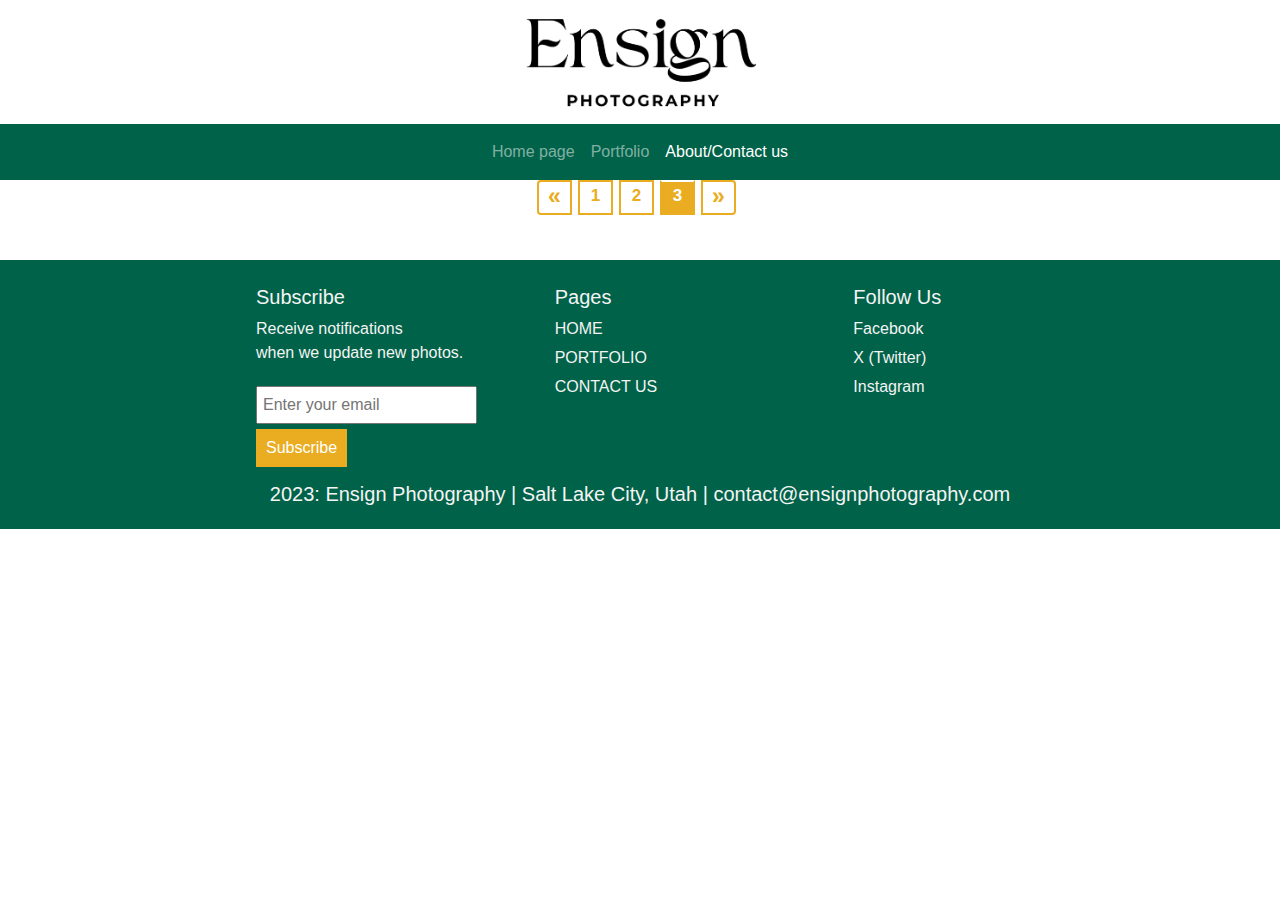
==== contactus.html @ 0a6d5928 "home page finished" ====
<!DOCTYPE html>
<html lang="en">
    <head>
         <!--mobile ready-->
         <meta charset="utf-8">
         <meta name="viewport" content="width=device-width, initial-scale=1">
         <!--bootstrap-->
         <script src="
         https://cdn.jsdelivr.net/npm/bootstrap@5.3.2/dist/js/bootstrap.min.js
         "></script>
         <link href="
         https://cdn.jsdelivr.net/npm/bootstrap@5.3.2/dist/css/bootstrap.min.css
         " rel="stylesheet">
         <!--for pagination-->
        <link rel="stylesheet" href="https://cdn.jsdelivr.net/npm/bootstrap@4.6.2/dist/css/bootstrap.min.css">
         <!--link to CSS style-->
         <link rel="stylesheet" href="style.css">
         
    </head>

    <body>     
        <!--Logo-->
        <img src="images/Ensign.png" class="mx-auto d-block img-fluid" 
        style="width: 20vw;" alt="Logo Ensign Photography">

        <!--Navbar with links by Sofia-->
        <nav class="navbar navbar-expand-sm navbar-dark">
            <div class="container-fluid justify-content-center">
              <ul class="navbar-nav">
                <li class="nav-item">
                  <a class="nav-link" href="index.html">Home page</a>
                </li>
               <li class="nav-item">
                  <a class="nav-link" href="portfolio.html">Portfolio</a>
                </li>
                <li class="nav-item">
                  <a class="nav-link active" href="contactus.html">About/Contact us</a>
                </li>
              </ul>
            </div>
          </nav>

        <!--Pagination and Pager by Rie-->
                <div class="pagination-outer" aria-label="Page navigation">
                    <ul class="pagination justify-content-center">
                        <li class="page-item">
                            <a href="index.html" class="page-link" aria-label="Previous">
                                <span aria-hidden="true">«</span>
                            </a>
                        </li>
                        <li class="page-item"><a class="page-link" href="index.html">1</a></li>
                        <li class="page-item"><a class="page-link" href="portfolio.html">2</a></li>
                        <li class="page-item active"><a class="page-link" href="contactus.html">3</a></li>
                        <li class="page-item">
                            <a href="contactus.html" class="page-link" aria-label="Next">
                                <span aria-hidden="true">»</span>
                            </a>
                        </li>
                    </ul>
                </div>
    </body>
      
        <!--copyright by Rie-->
        <footer>
            <div class="footer-container">
                <div class="column">
                    <h3>Subscribe</h3>
                    <p>Receive notifications</br>when we update new photos.</p>
                    <input type="email" placeholder="Enter your email">
                    <button>Subscribe</button>
                </div>
                <div class="column">
                    <h3>Pages</h3>
                    <ul>
                        <li><a href="index.html">HOME</a></li>
                        <li><a href="portfolio.html">PORTFOLIO</a></li>
                        <li><a href="contactus.html">CONTACT US</a></li>
                    </ul>
                </div>
                <div class="column">
                    <h3>Follow Us</h3>
                    <ul>
                        <li><a href="https://www.facebook.com/">Facebook</a></li>
                        <li><a href="https://twitter.com/home?lang=en">X (Twitter)</a></li>
                        <li><a href="https://www.instagram.com/?hl=en">Instagram</a></li>
                    </ul>
                </div>
            </div>
            <h5>2023: Ensign Photography | Salt Lake City, Utah | contact@ensignphotography.com</h5>
        </footer>
</html>
---- style.css ----
/* CSS style for all pages*/

/*footer design by Rie*/
footer {
    background-color: #006248;
    background-color: #006248;
    text-align: center;
    color: #f4f4f4;
    padding-bottom: 15px;
}

.footer-container {
    text-align: left;
    padding: 2% 10% 0% 20%;
    display: flex;  
    justify-content: space-between;
    list-style: none;
}

.column {
    flex: 1; 
}

h5 {
    padding-top: 15px;
}

.column h3 {
    font-size: 20px;
    color: #f4f4f4;
}

.column ul {
    list-style: none;
    padding: 0;
}

.column li {
    margin-bottom: 5px;
}

.column a {
    color: #f4f4f4;
    text-decoration: none;
}

 input[type="email"] {
    padding: 5px;
    margin: 5px 0;
}
.column button {
    background-color: #eaac20;
    color: #fff;
    border: none;
    padding: 7px 10px;
    cursor: pointer;
}
/*end of footer*/

/*pagination and pager by Rie*/
.pagination-outer{ 
    text-align: center;
}
.pagination{
    display: inline-flex;
    position: relative;
    margin-bottom: 45px;
}
.pagination li a.page-link{
    color: #eaac20;
    background: transparent;
    font-size: 17px;
    font-weight: 700;
    text-align: center;
    line-height: 28px;
    height: 35px;
    width: 35px;
    padding: 0;
    margin: 0 7px;
    border: 2px solid #eaac20;
    border-radius: 0;
    display: block;
    position: relative;
    z-index: 0;
    transition: all 0.5s ease 0s;
}
.pagination li:first-child a.page-link,
.pagination li:last-child a.page-link{
    font-size: 23px;
    line-height: 28px;
}
.pagination li a.page-link:hover,
.pagination li a.page-link:focus,
.pagination li.active a.page-link:hover,
.pagination li.active a.page-link{
    color: #fff;
    background: transparent;
    border-color: #eaac20;
    border-top-color: transparent;
}
.pagination li a.page-link:before{
    content: '';
    background-color: #eaac20;
    height: 0;
    width: 100%;
    opacity: 0;
    position: absolute;
    left: 0;
    bottom: 0;
    z-index: -1;
    transition: all 0.5s ease-out 0s;
}
.pagination li a.page-link:hover:before,
.pagination li a.page-link:focus:before,
.pagination li.active a.page-link:hover:before,
.pagination li.active a.page-link:before{
    height: 100%;
    opacity: 1;
}
@media only screen and (max-width: 480px){
    .pagination{
        font-size: 0;
        display: inline-block;
    }
    .pagination li{
        display: inline-block;
        vertical-align: top;
        margin: 0 0 15px;
    }
}

/* CSS style for INDEX page
Created by Sofia Silva */
.navbar {
background-color: #006248;
}
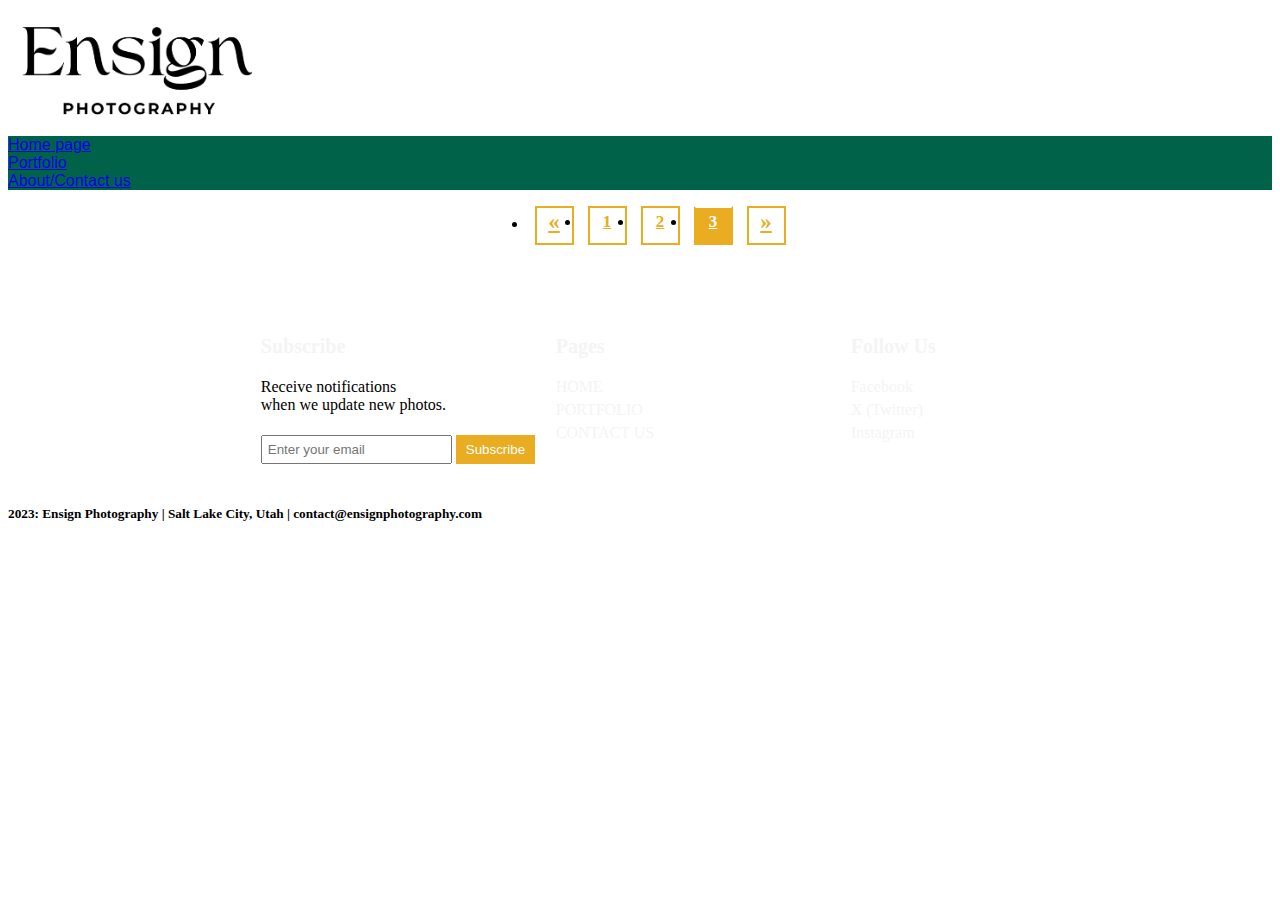
==== commit 3f8e3e01: "Merge branch 'Nelly's'" ====
--- a/contactus.html
+++ b/contactus.html
@@ -1,23 +1,14 @@
 <!DOCTYPE html>
 <html lang="en">
     <head>
-         <!--mobile ready-->
-         <meta charset="utf-8">
-         <meta name="viewport" content="width=device-width, initial-scale=1">
-         <!--bootstrap-->
-         <script src="
-         https://cdn.jsdelivr.net/npm/bootstrap@5.3.2/dist/js/bootstrap.min.js
-         "></script>
-         <link href="
-         https://cdn.jsdelivr.net/npm/bootstrap@5.3.2/dist/css/bootstrap.min.css
-         " rel="stylesheet">
-         <!--for pagination-->
-        <link rel="stylesheet" href="https://cdn.jsdelivr.net/npm/bootstrap@4.6.2/dist/css/bootstrap.min.css">
-         <!--link to CSS style-->
-         <link rel="stylesheet" href="style.css">
-         
+        <meta name="viewport" content="width=device-width, initial-scale=1.0">
+        <title>Contact Us</title>
+        <link rel="stylesheet"
+            href="https://cdnjs.cloudflare.com/ajax/libs/font-awesome/6.4.2/css/all.min.css"
+            integrity="sha512-z3gLpd7yknf1YoNbCzqRKc4qyor8gaKU1qmn+CShxbuBusANI9QpRohGBreCFkKxLhei6S9CQXFEbbKuqLg0DA=="
+            crossorigin="anonymous" referrerpolicy="no-referrer" />
+        <link rel="stylesheet" type="text/css" href="style.css">
     </head>
-
     <body>     
         <!--Logo-->
         <img src="images/Ensign.png" class="mx-auto d-block img-fluid" 
@@ -40,6 +31,8 @@
             </div>
           </nav>
 
+        <!--Contact us by Nelly-->
+          
         <!--Pagination and Pager by Rie-->
                 <div class="pagination-outer" aria-label="Page navigation">
                     <ul class="pagination justify-content-center">
--- a/style.css
+++ b/style.css
@@ -1,3 +1,4 @@
+<<<<<<< HEAD
 /* CSS style for all pages*/
 
 /*footer design by Rie*/
@@ -133,4 +134,263 @@
 Created by Sofia Silva */
 .navbar {
 background-color: #006248;
+=======
++@charset "UTF-8";
+/* CSS Document */
+  @import url('https://fonts.googleapis.com/css2?family=Playfair+Display:ital,wght@0,400;0,500;0,600;0,700;0,800;0,900;1,400&display=swap');
+
+
+*
+/*
+*
+CONTACT US (Nelly's participation)
+*
+*/
+
+
+{
+    margin: 0;
+    padding: 0;
+    box-sizing: border-box;
+    font-family: 'Playfair Display', sans-serif;
+}
+
+.contact {
+    position: relative;
+    min-height: 100vh;
+    padding: 50px 100px;
+    display: flex;
+    justify-content: center;
+    align-items: center;
+    flex-direction: column;
+    background-color: #fff;
+    background-size: cover;
+}
+
+.contact .content {
+    max-width: 800px;
+    text-align: center;
+}
+
+.contact .content h2 {
+    font-size: 50px;
+    font-weight: 700;
+    color: black;
+}
+
+.contact .content h3 {
+    font-size: 30px;
+    font-weight: 500;
+    color: black;
+}
+
+.container {
+    width: 100%;
+    display: flex;
+    justify-content: center;
+    align-items: center;
+    margin-top: 30px;
+}
+
+.container .contactInfo {
+    width: 50%;
+    display: flex;
+    flex-direction: column;
+    min-height: 500px;
+}
+
+.container .contactInfo .box {
+    position: relative;
+    padding: 30px 0;
+    padding-left: 20%;
+    display: flex;
+}
+
+.container .contactInfo .box .icon {
+    min-width: 60px;
+    height: 60px;
+    background: black;
+    display: flex;
+    justify-content: center;
+    align-items: center;
+    border-radius: 50%;
+    font-size: 30px;
+}
+
+.container .contactInfo .box .text {
+    display: flex;
+    margin-left: 20px;
+    font-size: 20px;
+    color: black;
+    flex-direction: column;
+    font-weight: 500;
+}
+
+.container .contactInfo .box .text h3 {
+    font-weight: 500;
+    color: #27c1f9;
+}
+
+.contactForm {
+    width: 40%;
+    padding: 40px;
+    background: #666;
+    margin-right:50px;
+    border-radius: 25px;
+}
+
+.contactForm h2 {
+    font-size: 30px;
+    color: #fff;
+    font-weight: 500;
+}
+
+.contactForm .inputBox {
+    position: relative;
+    width: 100%;
+    margin-top: 10px;
+    
+}
+
+.contactForm .inputBox input,
+.contactForm .inputBox textarea {
+    width: 100%;
+    padding: 5px 0;
+    padding-left: 8px;
+    font-size: 16px;
+    margin: 15px 0;
+    border: none;
+    border-bottom: 2px solid #fff;
+    outline: none;
+    resize: none;
+    border-radius: 10px;
+}
+
+.contactForm .inputBox span {
+    position: absolute;
+    width: 100%;
+    left: 3px;
+    padding: 10px 0;
+    padding-left: 5px;
+    font-size: 16px;
+    margin: 10px 0;
+    pointer-events: none;
+    transition: 0.5s;
+    color: #666;
+}
+
+.contactForm .inputBox input:focus~span,
+.contactForm .inputBox input:valid~span,
+.contactForm .inputBox textarea:focus~span,
+.contactForm .inputBox textarea:valid~span {
+    color: #e91e63;
+    font-size: 12px;
+    transform: translateY(-70%);
+}
+
+.contactForm .inputBox input[type="submit"] {
+    width: 100px;
+    background: #fff;
+    color: #1E5288;
+    border: none;
+    cursor: pointer;
+    padding: 10px;
+    font-size: 18px;
+}
+
+@media (max-width: 991px) {
+    .contact {
+        padding: 50px;
+    }
+
+    .container {
+        flex-direction: column;
+    }
+
+    .container .contactInfo {
+        margin-bottom: 40px;
+    }
+
+    .container .contactInfo
+    .contactForm {
+        width: 100%;
+    }
+}
+
+* {
+    margin: 0;
+    padding: 0;
+    box-sizing: border-box;
+    font-family: 'Playfair Display', sans-serif;
+}
+
+/*
+*
+NAVIGATION BAR (Nelly's Parcipation)
+*
+*/
+
+.heroHome{
+    width: 100%;
+    height: 100vh;
+    position: relative;
+    padding: 0 5%;
+    display: flex;
+    align-items: center;
+    justify-content: center;
+    overflow: hidden;
+}
+.hero {
+    width: 100%;
+    height: 150px;
+    background-color: #fff;
+    position: relative;
+    padding: 0 5%;
+    display: flex;
+    align-items: center;
+    justify-content: center;
+    overflow: hidden;
+}
+
+nav {
+    width: 100%;
+    position: absolute;
+    top: 0;
+    left: 0;
+    padding: 20px 8%;
+    display: flex;
+    align-items: center;
+    justify-content: space-between;
+}
+
+nav .logo {
+    width: 280px;
+}
+
+nav ul li {
+    list-style: none;
+    display: inline-block;
+    margin-left: 40px;
+}
+
+nav ul li a {
+    text-decoration: none;
+    color: black;
+    font-size: 20px;
+    font-weight: 500;
+}
+
+nav ul li a::after{
+	content: '';
+	width: 0%;
+	height: 2px;
+	background: #f44336;
+	display: block;
+	margin: auto;
+	transition: 0.5s;
+}
+
+nav ul li a:hover::after{
+	width: 100%;
+>>>>>>> Nelly's
 }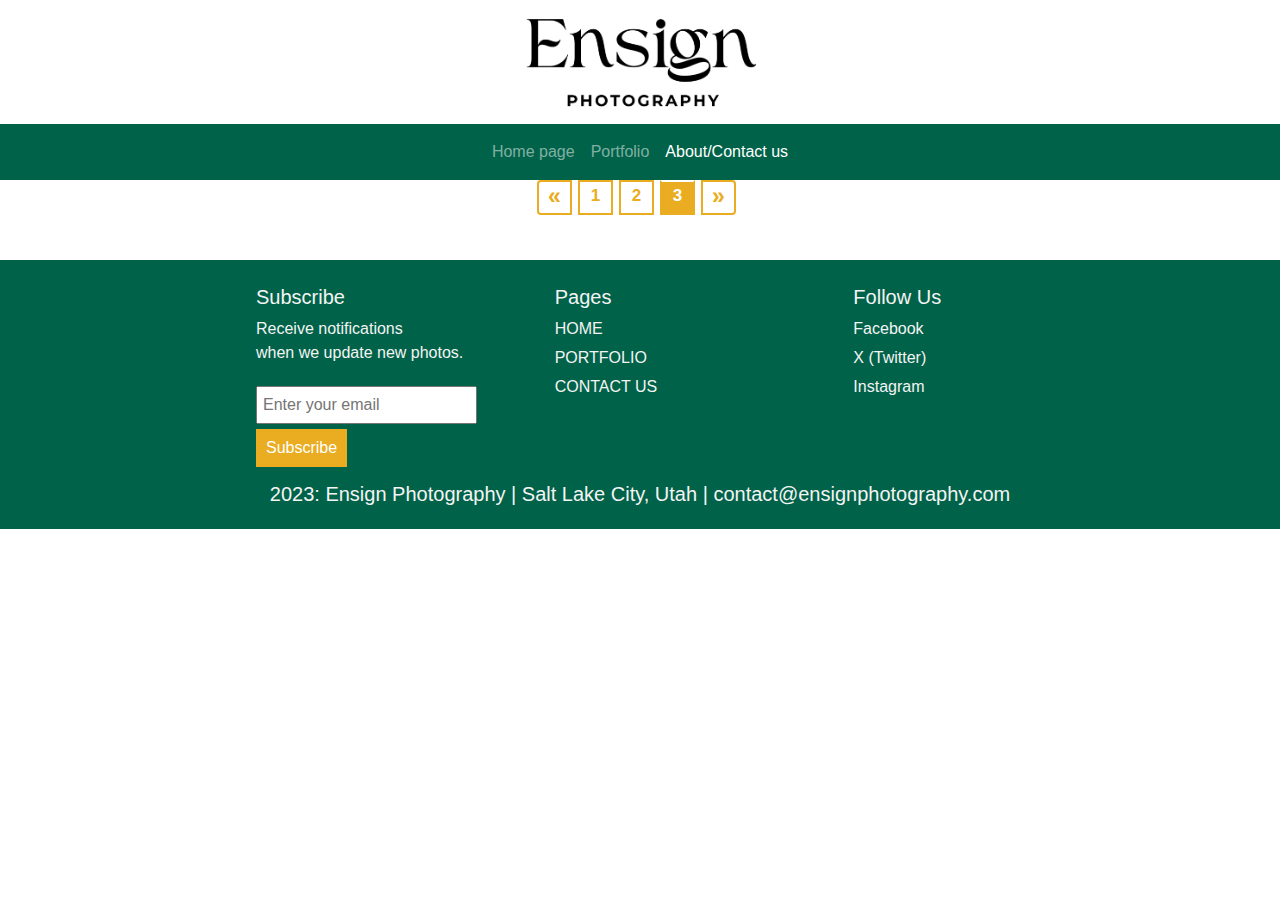
==== commit 372f4335: "Revert "Merge branch 'Nelly's'"" ====
--- a/contactus.html
+++ b/contactus.html
@@ -1,14 +1,23 @@
 <!DOCTYPE html>
 <html lang="en">
     <head>
-        <meta name="viewport" content="width=device-width, initial-scale=1.0">
-        <title>Contact Us</title>
-        <link rel="stylesheet"
-            href="https://cdnjs.cloudflare.com/ajax/libs/font-awesome/6.4.2/css/all.min.css"
-            integrity="sha512-z3gLpd7yknf1YoNbCzqRKc4qyor8gaKU1qmn+CShxbuBusANI9QpRohGBreCFkKxLhei6S9CQXFEbbKuqLg0DA=="
-            crossorigin="anonymous" referrerpolicy="no-referrer" />
-        <link rel="stylesheet" type="text/css" href="style.css">
+         <!--mobile ready-->
+         <meta charset="utf-8">
+         <meta name="viewport" content="width=device-width, initial-scale=1">
+         <!--bootstrap-->
+         <script src="
+         https://cdn.jsdelivr.net/npm/bootstrap@5.3.2/dist/js/bootstrap.min.js
+         "></script>
+         <link href="
+         https://cdn.jsdelivr.net/npm/bootstrap@5.3.2/dist/css/bootstrap.min.css
+         " rel="stylesheet">
+         <!--for pagination-->
+        <link rel="stylesheet" href="https://cdn.jsdelivr.net/npm/bootstrap@4.6.2/dist/css/bootstrap.min.css">
+         <!--link to CSS style-->
+         <link rel="stylesheet" href="style.css">
+         
     </head>
+
     <body>     
         <!--Logo-->
         <img src="images/Ensign.png" class="mx-auto d-block img-fluid" 
@@ -31,8 +40,6 @@
             </div>
           </nav>
 
-        <!--Contact us by Nelly-->
-          
         <!--Pagination and Pager by Rie-->
                 <div class="pagination-outer" aria-label="Page navigation">
                     <ul class="pagination justify-content-center">
--- a/style.css
+++ b/style.css
@@ -1,4 +1,3 @@
-<<<<<<< HEAD
 /* CSS style for all pages*/
 
 /*footer design by Rie*/
@@ -134,263 +133,4 @@
 Created by Sofia Silva */
 .navbar {
 background-color: #006248;
-=======
-+@charset "UTF-8";
-/* CSS Document */
-  @import url('https://fonts.googleapis.com/css2?family=Playfair+Display:ital,wght@0,400;0,500;0,600;0,700;0,800;0,900;1,400&display=swap');
-
-
-*
-/*
-*
-CONTACT US (Nelly's participation)
-*
-*/
-
-
-{
-    margin: 0;
-    padding: 0;
-    box-sizing: border-box;
-    font-family: 'Playfair Display', sans-serif;
-}
-
-.contact {
-    position: relative;
-    min-height: 100vh;
-    padding: 50px 100px;
-    display: flex;
-    justify-content: center;
-    align-items: center;
-    flex-direction: column;
-    background-color: #fff;
-    background-size: cover;
-}
-
-.contact .content {
-    max-width: 800px;
-    text-align: center;
-}
-
-.contact .content h2 {
-    font-size: 50px;
-    font-weight: 700;
-    color: black;
-}
-
-.contact .content h3 {
-    font-size: 30px;
-    font-weight: 500;
-    color: black;
-}
-
-.container {
-    width: 100%;
-    display: flex;
-    justify-content: center;
-    align-items: center;
-    margin-top: 30px;
-}
-
-.container .contactInfo {
-    width: 50%;
-    display: flex;
-    flex-direction: column;
-    min-height: 500px;
-}
-
-.container .contactInfo .box {
-    position: relative;
-    padding: 30px 0;
-    padding-left: 20%;
-    display: flex;
-}
-
-.container .contactInfo .box .icon {
-    min-width: 60px;
-    height: 60px;
-    background: black;
-    display: flex;
-    justify-content: center;
-    align-items: center;
-    border-radius: 50%;
-    font-size: 30px;
-}
-
-.container .contactInfo .box .text {
-    display: flex;
-    margin-left: 20px;
-    font-size: 20px;
-    color: black;
-    flex-direction: column;
-    font-weight: 500;
-}
-
-.container .contactInfo .box .text h3 {
-    font-weight: 500;
-    color: #27c1f9;
-}
-
-.contactForm {
-    width: 40%;
-    padding: 40px;
-    background: #666;
-    margin-right:50px;
-    border-radius: 25px;
-}
-
-.contactForm h2 {
-    font-size: 30px;
-    color: #fff;
-    font-weight: 500;
-}
-
-.contactForm .inputBox {
-    position: relative;
-    width: 100%;
-    margin-top: 10px;
-    
-}
-
-.contactForm .inputBox input,
-.contactForm .inputBox textarea {
-    width: 100%;
-    padding: 5px 0;
-    padding-left: 8px;
-    font-size: 16px;
-    margin: 15px 0;
-    border: none;
-    border-bottom: 2px solid #fff;
-    outline: none;
-    resize: none;
-    border-radius: 10px;
-}
-
-.contactForm .inputBox span {
-    position: absolute;
-    width: 100%;
-    left: 3px;
-    padding: 10px 0;
-    padding-left: 5px;
-    font-size: 16px;
-    margin: 10px 0;
-    pointer-events: none;
-    transition: 0.5s;
-    color: #666;
-}
-
-.contactForm .inputBox input:focus~span,
-.contactForm .inputBox input:valid~span,
-.contactForm .inputBox textarea:focus~span,
-.contactForm .inputBox textarea:valid~span {
-    color: #e91e63;
-    font-size: 12px;
-    transform: translateY(-70%);
-}
-
-.contactForm .inputBox input[type="submit"] {
-    width: 100px;
-    background: #fff;
-    color: #1E5288;
-    border: none;
-    cursor: pointer;
-    padding: 10px;
-    font-size: 18px;
-}
-
-@media (max-width: 991px) {
-    .contact {
-        padding: 50px;
-    }
-
-    .container {
-        flex-direction: column;
-    }
-
-    .container .contactInfo {
-        margin-bottom: 40px;
-    }
-
-    .container .contactInfo
-    .contactForm {
-        width: 100%;
-    }
-}
-
-* {
-    margin: 0;
-    padding: 0;
-    box-sizing: border-box;
-    font-family: 'Playfair Display', sans-serif;
-}
-
-/*
-*
-NAVIGATION BAR (Nelly's Parcipation)
-*
-*/
-
-.heroHome{
-    width: 100%;
-    height: 100vh;
-    position: relative;
-    padding: 0 5%;
-    display: flex;
-    align-items: center;
-    justify-content: center;
-    overflow: hidden;
-}
-.hero {
-    width: 100%;
-    height: 150px;
-    background-color: #fff;
-    position: relative;
-    padding: 0 5%;
-    display: flex;
-    align-items: center;
-    justify-content: center;
-    overflow: hidden;
-}
-
-nav {
-    width: 100%;
-    position: absolute;
-    top: 0;
-    left: 0;
-    padding: 20px 8%;
-    display: flex;
-    align-items: center;
-    justify-content: space-between;
-}
-
-nav .logo {
-    width: 280px;
-}
-
-nav ul li {
-    list-style: none;
-    display: inline-block;
-    margin-left: 40px;
-}
-
-nav ul li a {
-    text-decoration: none;
-    color: black;
-    font-size: 20px;
-    font-weight: 500;
-}
-
-nav ul li a::after{
-	content: '';
-	width: 0%;
-	height: 2px;
-	background: #f44336;
-	display: block;
-	margin: auto;
-	transition: 0.5s;
-}
-
-nav ul li a:hover::after{
-	width: 100%;
->>>>>>> Nelly's
 }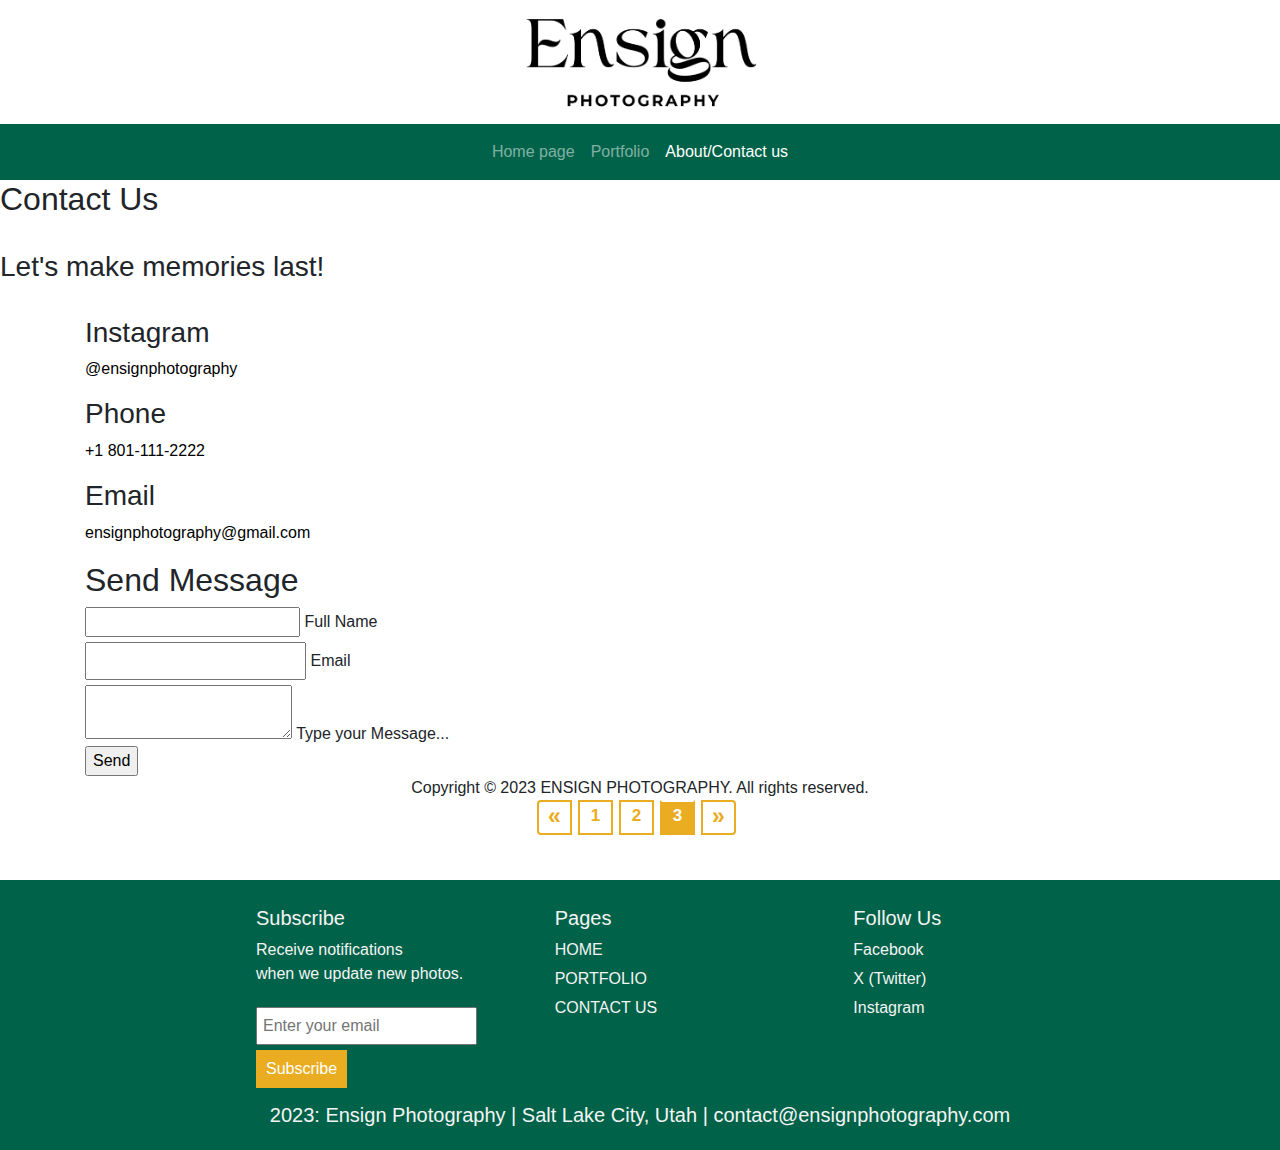
==== commit 34e884d5: "Update contactus.html" ====
--- a/contactus.html
+++ b/contactus.html
@@ -4,6 +4,7 @@
          <!--mobile ready-->
          <meta charset="utf-8">
          <meta name="viewport" content="width=device-width, initial-scale=1">
+
          <!--bootstrap-->
          <script src="
          https://cdn.jsdelivr.net/npm/bootstrap@5.3.2/dist/js/bootstrap.min.js
@@ -11,13 +12,20 @@
          <link href="
          https://cdn.jsdelivr.net/npm/bootstrap@5.3.2/dist/css/bootstrap.min.css
          " rel="stylesheet">
+
          <!--for pagination-->
         <link rel="stylesheet" href="https://cdn.jsdelivr.net/npm/bootstrap@4.6.2/dist/css/bootstrap.min.css">
+
          <!--link to CSS style-->
          <link rel="stylesheet" href="style.css">
+
+        <title>Contact Us</title>
+        <link rel="stylesheet"
+            href="https://cdnjs.cloudflare.com/ajax/libs/font-awesome/6.4.2/css/all.min.css"
+            integrity="sha512-z3gLpd7yknf1YoNbCzqRKc4qyor8gaKU1qmn+CShxbuBusANI9QpRohGBreCFkKxLhei6S9CQXFEbbKuqLg0DA=="
+            crossorigin="anonymous" referrerpolicy="no-referrer" />
          
     </head>
-
     <body>     
         <!--Logo-->
         <img src="images/Ensign.png" class="mx-auto d-block img-fluid" 
@@ -39,6 +47,72 @@
               </ul>
             </div>
           </nav>
+
+        <!--Contact us by Nelly-->
+            <section class="contact">
+    
+                <div class="content">
+                    <h2>Contact Us</h2>
+                    <br>
+                    <h3>Let's make memories last!</h3>
+                    <br>
+                </div>
+                <div class="container">
+                    <div class="contactInfo">
+                        <div class="box">
+                            <div class="icon"><i class="fa-brands fa-instagram"
+                                    style="color: #fff;"></i></div>
+                            <div class="text">
+                                <h3>Instagram</h3>
+                                <p><a href="#"
+                                        style="color:black; text-decoration: none">@ensignphotography</a></p>
+                            </div>
+                        </div>
+                        <div class="box">
+                            <div class="icon"><i class="fa-solid fa-phone"
+                                    style="color: #fff;"></i></div>
+                            <div class="text">
+                                <h3>Phone</h3>
+                                <p><a href="tel:801-111-2222"
+                                        style="color: black; text-decoration: none">+1
+                                        801-111-2222</a></p>
+                            </div>
+                        </div>
+                        <div class="box">
+                            <div class="icon"><i class="fa-solid fa-envelope"
+                                    style="color: #fff;"></i></div>
+                            <div class="text">
+                                <h3>Email</h3>
+                                <p><a href="ensignphotography@gmail.com"
+                                        style="color: black; text-decoration: none">ensignphotography@gmail.com</a></p>
+                            </div>
+                        </div>
+                    </div>
+                    <div class="contactForm">
+                        <form onsubmit="sendEmail(); reset(); return false;">
+                            <h2>Send Message</h2>
+                            <div class="inputBox">
+                                <input type="text" name required="required">
+                                <span>Full Name</span>
+                            </div>
+                            <div class="inputBox">
+                                <input type="email" name required="required">
+                                <span>Email</span>
+                            </div>
+                            <div class="inputBox">
+                                <textarea required="required"></textarea>
+                                <span>Type your Message...</span>
+                            </div>
+                            <div class="inputBox">
+                                <input type="submit" name value="Send">
+                            </div>
+                        </form>
+                    </div>
+                </div>
+            </section>
+            <center><section class="copyright">
+                    <span>Copyright &copy; 2023 ENSIGN PHOTOGRAPHY. All rights reserved.</span>
+                </section></center>
 
         <!--Pagination and Pager by Rie-->
                 <div class="pagination-outer" aria-label="Page navigation">
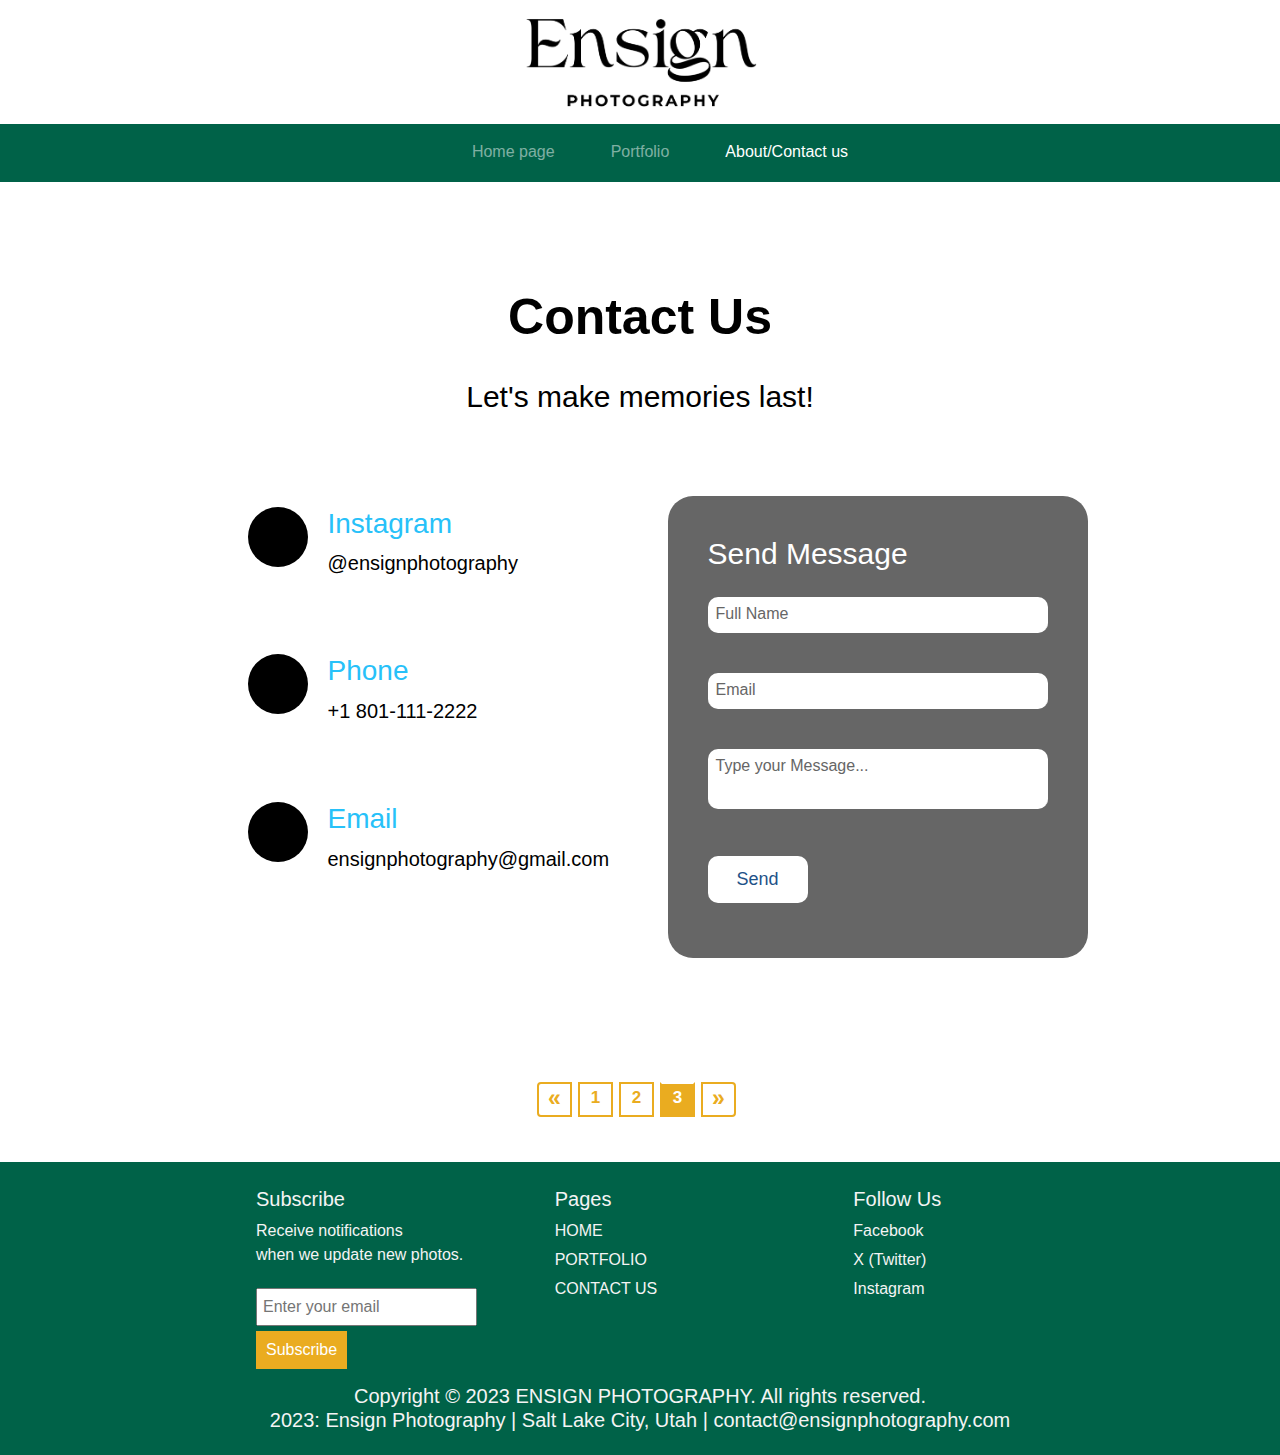
==== commit 1d256a15: "contact us and copyright fixes" ====
--- a/contactus.html
+++ b/contactus.html
@@ -110,9 +110,6 @@
                     </div>
                 </div>
             </section>
-            <center><section class="copyright">
-                    <span>Copyright &copy; 2023 ENSIGN PHOTOGRAPHY. All rights reserved.</span>
-                </section></center>
 
         <!--Pagination and Pager by Rie-->
                 <div class="pagination-outer" aria-label="Page navigation">
@@ -160,6 +157,7 @@
                     </ul>
                 </div>
             </div>
-            <h5>2023: Ensign Photography | Salt Lake City, Utah | contact@ensignphotography.com</h5>
+            <h5>Copyright &copy; 2023 ENSIGN PHOTOGRAPHY. All rights reserved.<br>
+                2023: Ensign Photography | Salt Lake City, Utah | contact@ensignphotography.com</h5>
         </footer>
 </html>--- a/style.css
+++ b/style.css
@@ -133,4 +133,258 @@
 Created by Sofia Silva */
 .navbar {
 background-color: #006248;
+}
+
+
+
+  @import url('https://fonts.googleapis.com/css2?family=Playfair+Display:ital,wght@0,400;0,500;0,600;0,700;0,800;0,900;1,400&display=swap');
+*
+/*
+CONTACT US (Nelly's participation)
+*/
+
+{
+    margin: 0;
+    padding: 0;
+    box-sizing: border-box;
+    font-family: 'Playfair Display', sans-serif;
+}
+
+.contact {
+    position: relative;
+    min-height: 100vh;
+    padding: 50px 100px;
+    display: flex;
+    justify-content: center;
+    align-items: center;
+    flex-direction: column;
+    background-color: #fff;
+    background-size: cover;
+}
+
+.contact .content {
+    max-width: 800px;
+    text-align: center;
+}
+
+.contact .content h2 {
+    font-size: 50px;
+    font-weight: 700;
+    color: black;
+}
+
+.contact .content h3 {
+    font-size: 30px;
+    font-weight: 500;
+    color: black;
+}
+
+.container {
+    width: 100%;
+    display: flex;
+    justify-content: center;
+    align-items: center;
+    margin-top: 30px;
+}
+
+.container .contactInfo {
+    width: 50%;
+    display: flex;
+    flex-direction: column;
+    min-height: 500px;
+}
+
+.container .contactInfo .box {
+    position: relative;
+    padding: 30px 0;
+    padding-left: 20%;
+    display: flex;
+}
+
+.container .contactInfo .box .icon {
+    min-width: 60px;
+    height: 60px;
+    background: black;
+    display: flex;
+    justify-content: center;
+    align-items: center;
+    border-radius: 50%;
+    font-size: 30px;
+}
+
+.container .contactInfo .box .text {
+    display: flex;
+    margin-left: 20px;
+    font-size: 20px;
+    color: black;
+    flex-direction: column;
+    font-weight: 500;
+}
+
+.container .contactInfo .box .text h3 {
+    font-weight: 500;
+    color: #27c1f9;
+}
+
+.contactForm {
+    width: 40%;
+    padding: 40px;
+    background: #666;
+    margin-right:50px;
+    border-radius: 25px;
+}
+
+.contactForm h2 {
+    font-size: 30px;
+    color: #fff;
+    font-weight: 500;
+}
+
+.contactForm .inputBox {
+    position: relative;
+    width: 100%;
+    margin-top: 10px;
+    
+}
+
+.contactForm .inputBox input,
+.contactForm .inputBox textarea {
+    width: 100%;
+    padding: 5px 0;
+    padding-left: 8px;
+    font-size: 16px;
+    margin: 15px 0;
+    border: none;
+    border-bottom: 2px solid #fff;
+    outline: none;
+    resize: none;
+    border-radius: 10px;
+}
+
+.contactForm .inputBox span {
+    position: absolute;
+    width: 100%;
+    left: 3px;
+    padding: 10px 0;
+    padding-left: 5px;
+    font-size: 16px;
+    margin: 10px 0;
+    pointer-events: none;
+    transition: 0.5s;
+    color: #666;
+}
+
+.contactForm .inputBox input:focus~span,
+.contactForm .inputBox input:valid~span,
+.contactForm .inputBox textarea:focus~span,
+.contactForm .inputBox textarea:valid~span {
+    color: #e91e63;
+    font-size: 12px;
+    transform: translateY(-70%);
+}
+
+.contactForm .inputBox input[type="submit"] {
+    width: 100px;
+    background: #fff;
+    color: #1E5288;
+    border: none;
+    cursor: pointer;
+    padding: 10px;
+    font-size: 18px;
+}
+
+@media (max-width: 991px) {
+    .contact {
+        padding: 50px;
+    }
+
+    .container {
+        flex-direction: column;
+    }
+
+    .container .contactInfo {
+        margin-bottom: 40px;
+    }
+
+    .container .contactInfo
+    .contactForm {
+        width: 100%;
+    }
+}
+
+* {
+    margin: 0;
+    padding: 0;
+    box-sizing: border-box;
+    font-family: 'Playfair Display', sans-serif;
+}
+
+/*
+*
+NAVIGATION BAR (Nelly's Parcipation)
+*
+*/
+
+.heroHome{
+    width: 100%;
+    height: 100vh;
+    position: relative;
+    padding: 0 5%;
+    display: flex;
+    align-items: center;
+    justify-content: center;
+    overflow: hidden;
+}
+.hero {
+    width: 100%;
+    height: 150px;
+    background-color: #fff;
+    position: relative;
+    padding: 0 5%;
+    display: flex;
+    align-items: center;
+    justify-content: center;
+    overflow: hidden;
+}
+
+nav {
+    width: 100%;
+    position: absolute;
+    top: 0;
+    left: 0;
+    padding: 20px 8%;
+    display: flex;
+    align-items: center;
+    justify-content: space-between;
+}
+
+nav .logo {
+    width: 280px;
+}
+
+nav ul li {
+    list-style: none;
+    display: inline-block;
+    margin-left: 40px;
+}
+
+nav ul li a {
+    text-decoration: none;
+    color: black;
+    font-size: 20px;
+    font-weight: 500;
+}
+
+nav ul li a::after{
+	content: '';
+	width: 0%;
+	height: 2px;
+	background: #f44336;
+	display: block;
+	margin: auto;
+	transition: 0.5s;
+}
+
+nav ul li a:hover::after{
+	width: 100%;
 }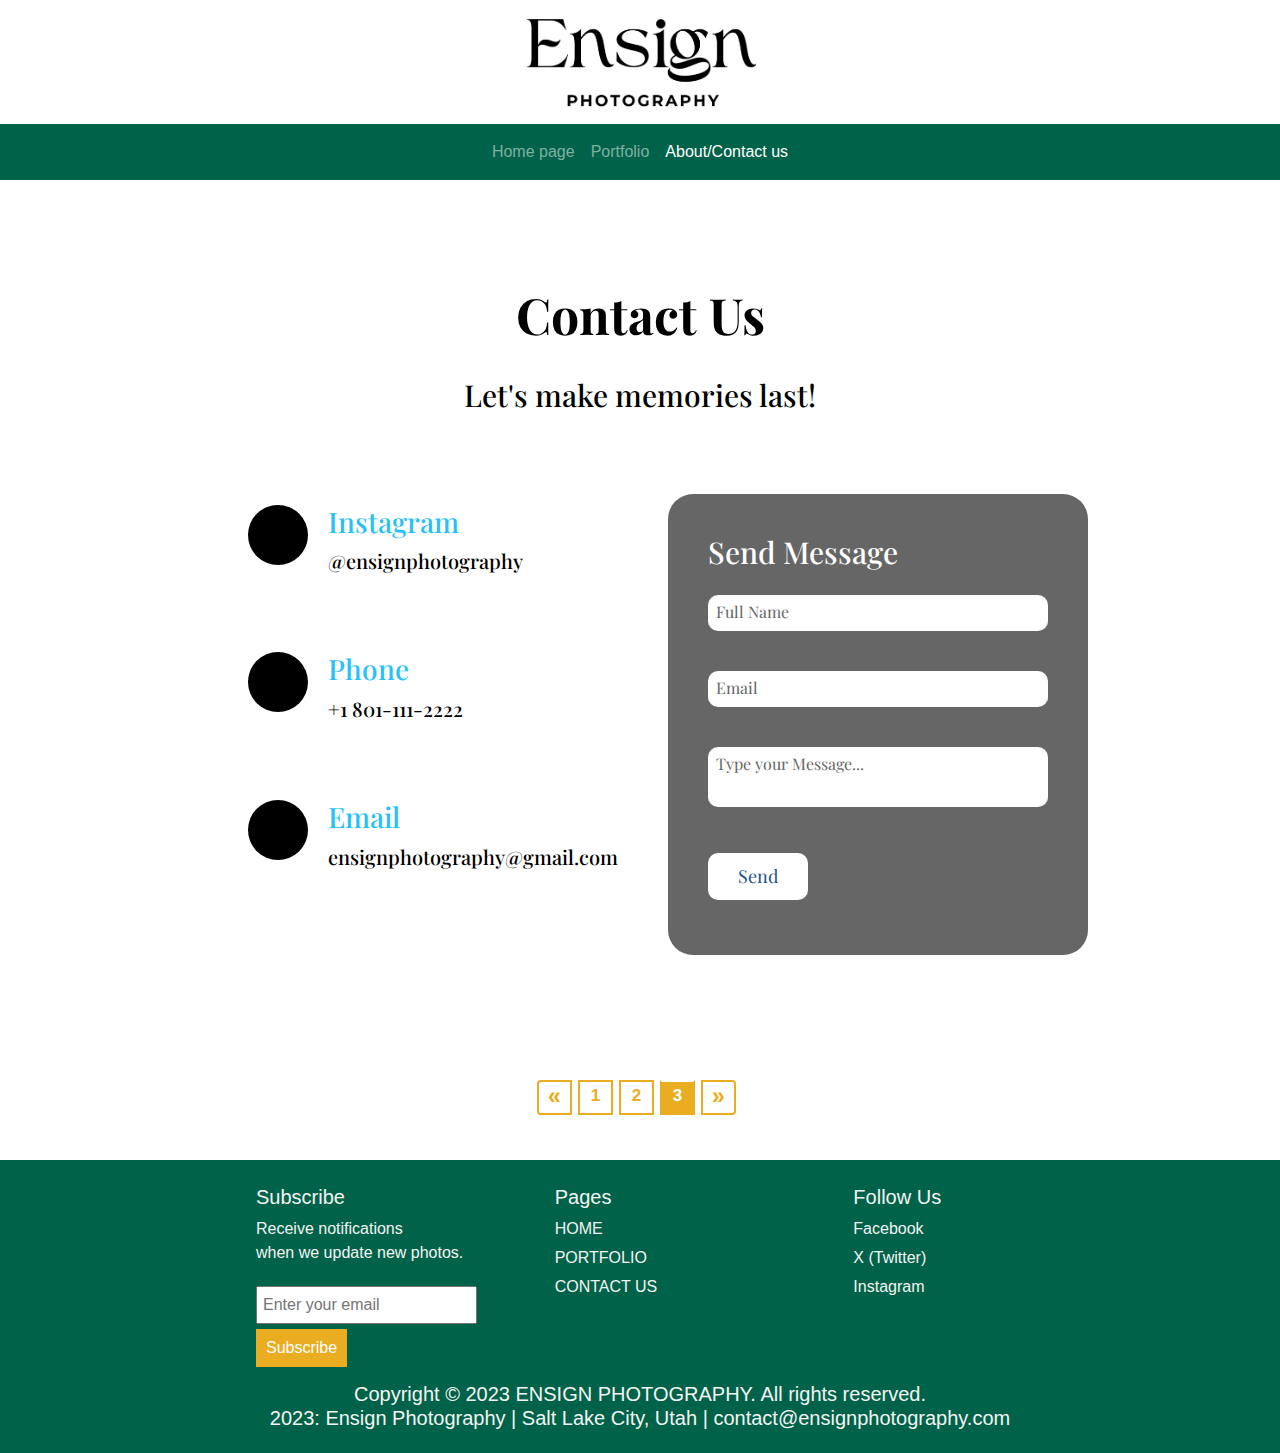
==== commit bf1dcd23: "new css style for Contactus" ====
--- a/contactus.html
+++ b/contactus.html
@@ -18,6 +18,7 @@
 
          <!--link to CSS style-->
          <link rel="stylesheet" href="style.css">
+         <link rel="stylesheet" href="styleContactus.css">
 
         <title>Contact Us</title>
         <link rel="stylesheet"
--- a/style.css
+++ b/style.css
@@ -136,255 +136,3 @@
 }
 
 
-
-  @import url('https://fonts.googleapis.com/css2?family=Playfair+Display:ital,wght@0,400;0,500;0,600;0,700;0,800;0,900;1,400&display=swap');
-*
-/*
-CONTACT US (Nelly's participation)
-*/
-
-{
-    margin: 0;
-    padding: 0;
-    box-sizing: border-box;
-    font-family: 'Playfair Display', sans-serif;
-}
-
-.contact {
-    position: relative;
-    min-height: 100vh;
-    padding: 50px 100px;
-    display: flex;
-    justify-content: center;
-    align-items: center;
-    flex-direction: column;
-    background-color: #fff;
-    background-size: cover;
-}
-
-.contact .content {
-    max-width: 800px;
-    text-align: center;
-}
-
-.contact .content h2 {
-    font-size: 50px;
-    font-weight: 700;
-    color: black;
-}
-
-.contact .content h3 {
-    font-size: 30px;
-    font-weight: 500;
-    color: black;
-}
-
-.container {
-    width: 100%;
-    display: flex;
-    justify-content: center;
-    align-items: center;
-    margin-top: 30px;
-}
-
-.container .contactInfo {
-    width: 50%;
-    display: flex;
-    flex-direction: column;
-    min-height: 500px;
-}
-
-.container .contactInfo .box {
-    position: relative;
-    padding: 30px 0;
-    padding-left: 20%;
-    display: flex;
-}
-
-.container .contactInfo .box .icon {
-    min-width: 60px;
-    height: 60px;
-    background: black;
-    display: flex;
-    justify-content: center;
-    align-items: center;
-    border-radius: 50%;
-    font-size: 30px;
-}
-
-.container .contactInfo .box .text {
-    display: flex;
-    margin-left: 20px;
-    font-size: 20px;
-    color: black;
-    flex-direction: column;
-    font-weight: 500;
-}
-
-.container .contactInfo .box .text h3 {
-    font-weight: 500;
-    color: #27c1f9;
-}
-
-.contactForm {
-    width: 40%;
-    padding: 40px;
-    background: #666;
-    margin-right:50px;
-    border-radius: 25px;
-}
-
-.contactForm h2 {
-    font-size: 30px;
-    color: #fff;
-    font-weight: 500;
-}
-
-.contactForm .inputBox {
-    position: relative;
-    width: 100%;
-    margin-top: 10px;
-    
-}
-
-.contactForm .inputBox input,
-.contactForm .inputBox textarea {
-    width: 100%;
-    padding: 5px 0;
-    padding-left: 8px;
-    font-size: 16px;
-    margin: 15px 0;
-    border: none;
-    border-bottom: 2px solid #fff;
-    outline: none;
-    resize: none;
-    border-radius: 10px;
-}
-
-.contactForm .inputBox span {
-    position: absolute;
-    width: 100%;
-    left: 3px;
-    padding: 10px 0;
-    padding-left: 5px;
-    font-size: 16px;
-    margin: 10px 0;
-    pointer-events: none;
-    transition: 0.5s;
-    color: #666;
-}
-
-.contactForm .inputBox input:focus~span,
-.contactForm .inputBox input:valid~span,
-.contactForm .inputBox textarea:focus~span,
-.contactForm .inputBox textarea:valid~span {
-    color: #e91e63;
-    font-size: 12px;
-    transform: translateY(-70%);
-}
-
-.contactForm .inputBox input[type="submit"] {
-    width: 100px;
-    background: #fff;
-    color: #1E5288;
-    border: none;
-    cursor: pointer;
-    padding: 10px;
-    font-size: 18px;
-}
-
-@media (max-width: 991px) {
-    .contact {
-        padding: 50px;
-    }
-
-    .container {
-        flex-direction: column;
-    }
-
-    .container .contactInfo {
-        margin-bottom: 40px;
-    }
-
-    .container .contactInfo
-    .contactForm {
-        width: 100%;
-    }
-}
-
-* {
-    margin: 0;
-    padding: 0;
-    box-sizing: border-box;
-    font-family: 'Playfair Display', sans-serif;
-}
-
-/*
-*
-NAVIGATION BAR (Nelly's Parcipation)
-*
-*/
-
-.heroHome{
-    width: 100%;
-    height: 100vh;
-    position: relative;
-    padding: 0 5%;
-    display: flex;
-    align-items: center;
-    justify-content: center;
-    overflow: hidden;
-}
-.hero {
-    width: 100%;
-    height: 150px;
-    background-color: #fff;
-    position: relative;
-    padding: 0 5%;
-    display: flex;
-    align-items: center;
-    justify-content: center;
-    overflow: hidden;
-}
-
-nav {
-    width: 100%;
-    position: absolute;
-    top: 0;
-    left: 0;
-    padding: 20px 8%;
-    display: flex;
-    align-items: center;
-    justify-content: space-between;
-}
-
-nav .logo {
-    width: 280px;
-}
-
-nav ul li {
-    list-style: none;
-    display: inline-block;
-    margin-left: 40px;
-}
-
-nav ul li a {
-    text-decoration: none;
-    color: black;
-    font-size: 20px;
-    font-weight: 500;
-}
-
-nav ul li a::after{
-	content: '';
-	width: 0%;
-	height: 2px;
-	background: #f44336;
-	display: block;
-	margin: auto;
-	transition: 0.5s;
-}
-
-nav ul li a:hover::after{
-	width: 100%;
-}--- a/styleContactus.css
+++ b/styleContactus.css
@@ -0,0 +1,174 @@
+@import url('https://fonts.googleapis.com/css2?family=Playfair+Display:ital,wght@0,400;0,500;0,600;0,700;0,800;0,900;1,400&display=swap');
+
+/*
+CONTACT US (Nelly's participation)
+*/
+
+.contact{
+    margin: 0;
+    padding: 0;
+    box-sizing: border-box;
+    font-family: 'Playfair Display', sans-serif;
+}
+
+.contact {
+    position: relative;
+    min-height: 100vh;
+    padding: 50px 100px;
+    display: flex;
+    justify-content: center;
+    align-items: center;
+    flex-direction: column;
+    background-color: #fff;
+    background-size: cover;
+}
+
+.contact .content {
+    max-width: 800px;
+    text-align: center;
+}
+
+.contact .content h2 {
+    font-size: 50px;
+    font-weight: 700;
+    color: black;
+}
+
+.contact .content h3 {
+    font-size: 30px;
+    font-weight: 500;
+    color: black;
+}
+
+.container {
+    width: 100%;
+    display: flex;
+    justify-content: center;
+    align-items: center;
+    margin-top: 30px;
+}
+
+.container .contactInfo {
+    width: 50%;
+    display: flex;
+    flex-direction: column;
+    min-height: 500px;
+}
+
+.container .contactInfo .box {
+    position: relative;
+    padding: 30px 0;
+    padding-left: 20%;
+    display: flex;
+}
+
+.container .contactInfo .box .icon {
+    min-width: 60px;
+    height: 60px;
+    background: black;
+    display: flex;
+    justify-content: center;
+    align-items: center;
+    border-radius: 50%;
+    font-size: 30px;
+}
+
+.container .contactInfo .box .text {
+    display: flex;
+    margin-left: 20px;
+    font-size: 20px;
+    color: black;
+    flex-direction: column;
+    font-weight: 500;
+}
+
+.container .contactInfo .box .text h3 {
+    font-weight: 500;
+    color: #27c1f9;
+}
+
+.contactForm {
+    width: 40%;
+    padding: 40px;
+    background: #666;
+    margin-right:50px;
+    border-radius: 25px;
+}
+
+.contactForm h2 {
+    font-size: 30px;
+    color: #fff;
+    font-weight: 500;
+}
+
+.contactForm .inputBox {
+    position: relative;
+    width: 100%;
+    margin-top: 10px;
+    
+}
+
+.contactForm .inputBox input,
+.contactForm .inputBox textarea {
+    width: 100%;
+    padding: 5px 0;
+    padding-left: 8px;
+    font-size: 16px;
+    margin: 15px 0;
+    border: none;
+    border-bottom: 2px solid #fff;
+    outline: none;
+    resize: none;
+    border-radius: 10px;
+}
+
+.contactForm .inputBox span {
+    position: absolute;
+    width: 100%;
+    left: 3px;
+    padding: 10px 0;
+    padding-left: 5px;
+    font-size: 16px;
+    margin: 10px 0;
+    pointer-events: none;
+    transition: 0.5s;
+    color: #666;
+}
+
+.contactForm .inputBox input:focus~span,
+.contactForm .inputBox input:valid~span,
+.contactForm .inputBox textarea:focus~span,
+.contactForm .inputBox textarea:valid~span {
+    color: #e91e63;
+    font-size: 12px;
+    transform: translateY(-70%);
+}
+
+.contactForm .inputBox input[type="submit"] {
+    width: 100px;
+    background: #fff;
+    color: #1E5288;
+    border: none;
+    cursor: pointer;
+    padding: 10px;
+    font-size: 18px;
+}
+
+@media (max-width: 991px) {
+    .contact {
+        padding: 50px;
+    }
+
+    .container {
+        flex-direction: column;
+    }
+
+    .container .contactInfo {
+        margin-bottom: 40px;
+    }
+
+    .container .contactInfo
+    .contactForm {
+        width: 100%;
+    }
+}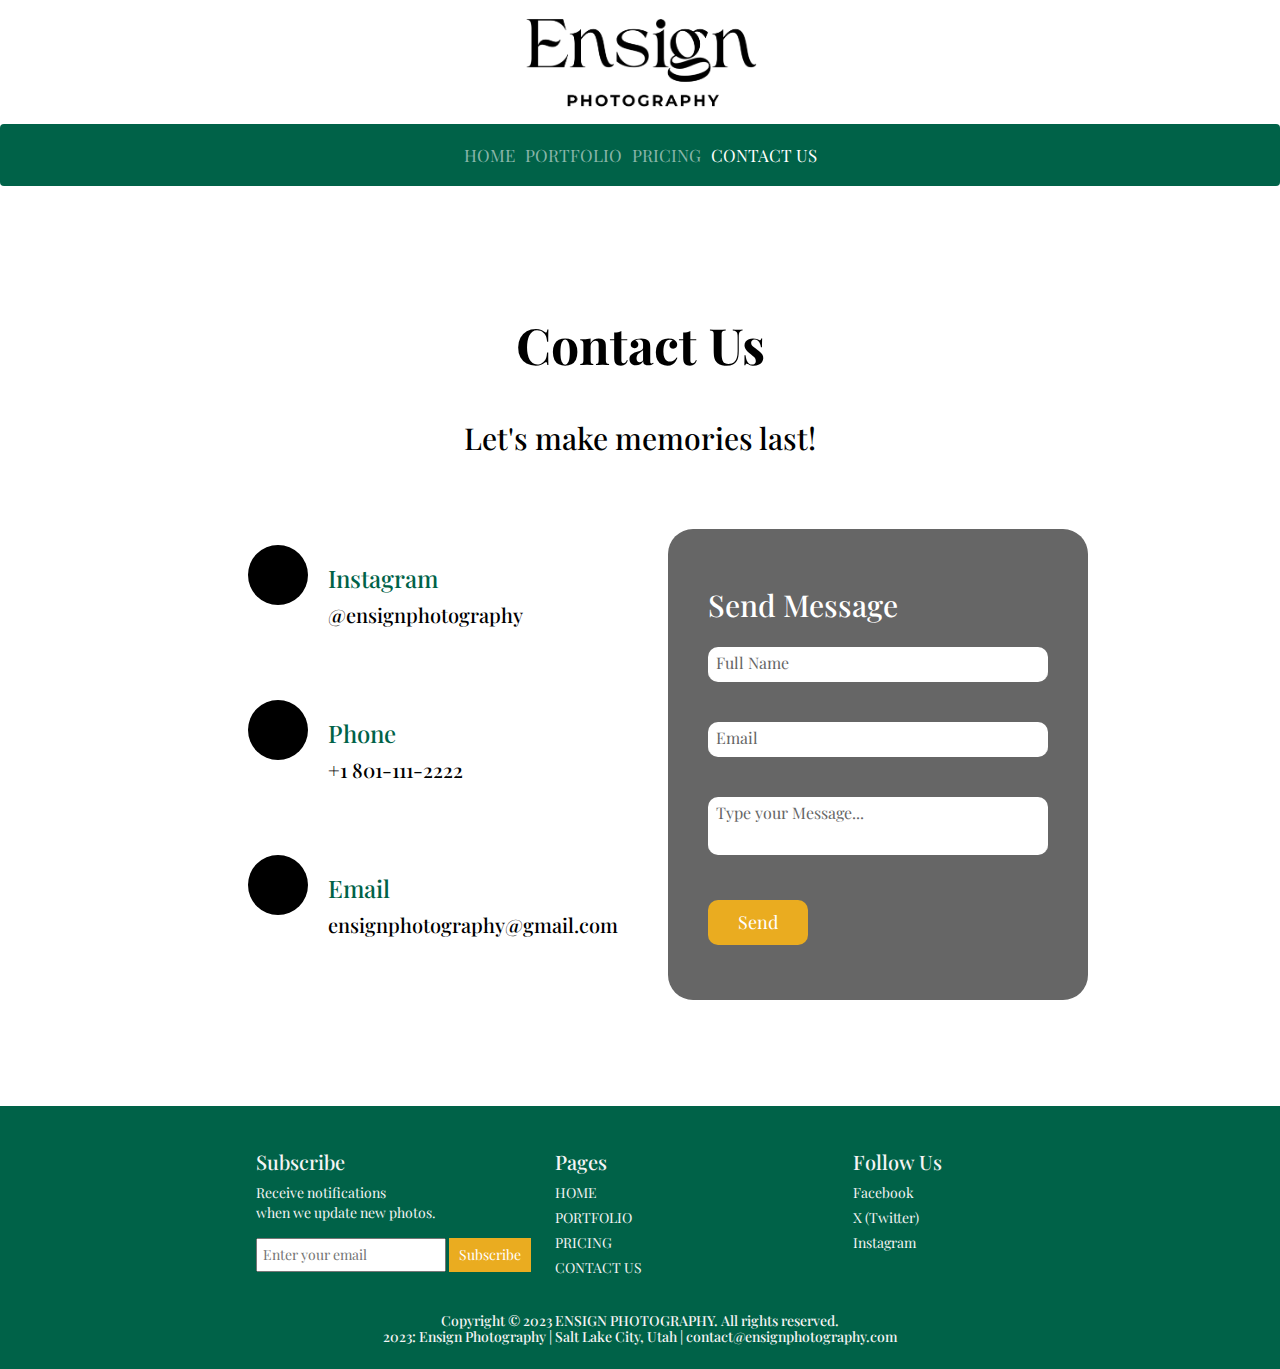
==== commit 8c562f9b: "Updated files" ====
--- a/contactus.html
+++ b/contactus.html
@@ -1,143 +1,130 @@
 <!DOCTYPE html>
-<html lang="en">
-    <head>
-         <!--mobile ready-->
-         <meta charset="utf-8">
-         <meta name="viewport" content="width=device-width, initial-scale=1">
-
-         <!--bootstrap-->
-         <script src="
-         https://cdn.jsdelivr.net/npm/bootstrap@5.3.2/dist/js/bootstrap.min.js
-         "></script>
-         <link href="
-         https://cdn.jsdelivr.net/npm/bootstrap@5.3.2/dist/css/bootstrap.min.css
-         " rel="stylesheet">
-
-         <!--for pagination-->
-        <link rel="stylesheet" href="https://cdn.jsdelivr.net/npm/bootstrap@4.6.2/dist/css/bootstrap.min.css">
-
-         <!--link to CSS style-->
-         <link rel="stylesheet" href="style.css">
-         <link rel="stylesheet" href="styleContactus.css">
-
+<html><head>
+		<meta charset="utf-8">
+        <meta name="viewport" content="width=device-width, initial-scale=1.0">
         <title>Contact Us</title>
+	 <!--bootstrap-->
+			<script src="
+        https://cdn.jsdelivr.net/npm/bootstrap@5.3.2/dist/js/bootstrap.min.js
+        "></script>
+        <link href="
+        https://cdn.jsdelivr.net/npm/bootstrap@5.3.2/dist/css/bootstrap.min.css
+        " rel="stylesheet"> 
+	
+		<!--for photo gallery-->
+		  <link rel="stylesheet" href="https://maxcdn.bootstrapcdn.com/bootstrap/3.4.1/css/bootstrap.min.css">
+		  <script src="https://ajax.googleapis.com/ajax/libs/jquery/3.7.1/jquery.min.js"></script>
+		  <script src="https://maxcdn.bootstrapcdn.com/bootstrap/3.4.1/js/bootstrap.min.js"></script>
+		
         <link rel="stylesheet"
             href="https://cdnjs.cloudflare.com/ajax/libs/font-awesome/6.4.2/css/all.min.css"
             integrity="sha512-z3gLpd7yknf1YoNbCzqRKc4qyor8gaKU1qmn+CShxbuBusANI9QpRohGBreCFkKxLhei6S9CQXFEbbKuqLg0DA=="
             crossorigin="anonymous" referrerpolicy="no-referrer" />
-         
+        <link rel="stylesheet" type="text/css" href="styleContactus.css">
+	
+	
+        
     </head>
-    <body>     
-        <!--Logo-->
+    <body>
         <img src="images/Ensign.png" class="mx-auto d-block img-fluid" 
         style="width: 20vw;" alt="Logo Ensign Photography">
-
+        
         <!--Navbar with links by Sofia-->
         <nav class="navbar navbar-expand-sm navbar-dark">
-            <div class="container-fluid justify-content-center">
-              <ul class="navbar-nav">
-                <li class="nav-item">
-                  <a class="nav-link" href="index.html">Home page</a>
-                </li>
-               <li class="nav-item">
-                  <a class="nav-link" href="portfolio.html">Portfolio</a>
-                </li>
-                <li class="nav-item">
-                  <a class="nav-link active" href="contactus.html">About/Contact us</a>
-                </li>
-              </ul>
+		  <div class="container-fluid">
+			<ul class="navbar-nav">
+			  <li class="nav-item">
+				<a class="nav-link" href="index.html">HOME</a>
+			  </li>
+			 <li class="nav-item">
+				<a class="nav-link" href="portfolio.html">PORTFOLIO</a>
+			  </li>
+				<li class="nav-item">
+				<a class="nav-link" href="pricing.html">PRICING</a>
+			  </li>
+			  <li class="nav-item">
+				<a class="nav-link active" href="contactus.html">CONTACT US</a>
+			  </li>
+			</ul>
+		  </div>
+		</nav>
+		
+		
+		<!--Contact Form by Nelly-->
+		
+        <section class="contact">
+
+            <div class="content">
+                <h2>Contact Us</h2>
+                <br>
+                <h3>Let's make memories last!</h3>
+                <br>
             </div>
-          </nav>
-
-        <!--Contact us by Nelly-->
-            <section class="contact">
-    
-                <div class="content">
-                    <h2>Contact Us</h2>
-                    <br>
-                    <h3>Let's make memories last!</h3>
-                    <br>
-                </div>
-                <div class="container">
-                    <div class="contactInfo">
-                        <div class="box">
-                            <div class="icon"><i class="fa-brands fa-instagram"
-                                    style="color: #fff;"></i></div>
-                            <div class="text">
-                                <h3>Instagram</h3>
-                                <p><a href="#"
-                                        style="color:black; text-decoration: none">@ensignphotography</a></p>
-                            </div>
-                        </div>
-                        <div class="box">
-                            <div class="icon"><i class="fa-solid fa-phone"
-                                    style="color: #fff;"></i></div>
-                            <div class="text">
-                                <h3>Phone</h3>
-                                <p><a href="tel:801-111-2222"
-                                        style="color: black; text-decoration: none">+1
-                                        801-111-2222</a></p>
-                            </div>
-                        </div>
-                        <div class="box">
-                            <div class="icon"><i class="fa-solid fa-envelope"
-                                    style="color: #fff;"></i></div>
-                            <div class="text">
-                                <h3>Email</h3>
-                                <p><a href="ensignphotography@gmail.com"
-                                        style="color: black; text-decoration: none">ensignphotography@gmail.com</a></p>
-                            </div>
+            <div class="container">
+                <div class="contactInfo">
+                    <div class="box">
+                        <div class="icon"><i class="fa-brands fa-instagram"
+                                style="color: #fff;"></i></div>
+                        <div class="text">
+                            <h3>Instagram</h3>
+                            <p><a href="#"
+                                    style="color:black; text-decoration: none">@ensignphotography</a></p>
                         </div>
                     </div>
-                    <div class="contactForm">
-                        <form onsubmit="sendEmail(); reset(); return false;">
-                            <h2>Send Message</h2>
-                            <div class="inputBox">
-                                <input type="text" name required="required">
-                                <span>Full Name</span>
-                            </div>
-                            <div class="inputBox">
-                                <input type="email" name required="required">
-                                <span>Email</span>
-                            </div>
-                            <div class="inputBox">
-                                <textarea required="required"></textarea>
-                                <span>Type your Message...</span>
-                            </div>
-                            <div class="inputBox">
-                                <input type="submit" name value="Send">
-                            </div>
-                        </form>
+                    <div class="box">
+                        <div class="icon"><i class="fa-solid fa-phone"
+                                style="color: #fff;"></i></div>
+                        <div class="text">
+                            <h3>Phone</h3>
+                            <p><a href="tel:801-111-2222"
+                                    style="color: black; text-decoration: none">+1
+                                    801-111-2222</a></p>
+                        </div>
+                    </div>
+                    <div class="box">
+                        <div class="icon"><i class="fa-solid fa-envelope"
+                                style="color: #fff;"></i></div>
+                        <div class="text">
+                            <h3>Email</h3>
+                            <p><a href="ensignphotography@gmail.com"
+                                    style="color: black; text-decoration: none">ensignphotography@gmail.com</a></p>
+                        </div>
                     </div>
                 </div>
-            </section>
-
-        <!--Pagination and Pager by Rie-->
-                <div class="pagination-outer" aria-label="Page navigation">
-                    <ul class="pagination justify-content-center">
-                        <li class="page-item">
-                            <a href="index.html" class="page-link" aria-label="Previous">
-                                <span aria-hidden="true">«</span>
-                            </a>
-                        </li>
-                        <li class="page-item"><a class="page-link" href="index.html">1</a></li>
-                        <li class="page-item"><a class="page-link" href="portfolio.html">2</a></li>
-                        <li class="page-item active"><a class="page-link" href="contactus.html">3</a></li>
-                        <li class="page-item">
-                            <a href="contactus.html" class="page-link" aria-label="Next">
-                                <span aria-hidden="true">»</span>
-                            </a>
-                        </li>
-                    </ul>
+                <div class="contactForm">
+                    <form onsubmit="sendEmail(); reset(); return false;">
+                        <h2>Send Message</h2>
+                        <div class="inputBox">
+                            <input type="text" name required="required">
+                            <span>Full Name</span>
+                        </div>
+                        <div class="inputBox">
+                            <input type="email" name required="required">
+                            <span>Email</span>
+                        </div>
+                        <div class="inputBox">
+                            <textarea required="required"></textarea>
+                            <span>Type your Message...</span>
+                        </div>
+                        <div class="inputBox">
+                            <input type="submit" name value="Send">
+                        </div>
+                    </form>
                 </div>
+            </div>
+        </section>
+		
+		
+		
+        
     </body>
-      
-        <!--copyright by Rie-->
+	
+	 <!--copyright by Rie-->
         <footer>
             <div class="footer-container">
                 <div class="column">
                     <h3>Subscribe</h3>
-                    <p>Receive notifications</br>when we update new photos.</p>
+                    <p>Receive notifications<br>when we update new photos.</p>
                     <input type="email" placeholder="Enter your email">
                     <button>Subscribe</button>
                 </div>
@@ -146,6 +133,7 @@
                     <ul>
                         <li><a href="index.html">HOME</a></li>
                         <li><a href="portfolio.html">PORTFOLIO</a></li>
+						<li><a href="pricing.html">PRICING</a></li>
                         <li><a href="contactus.html">CONTACT US</a></li>
                     </ul>
                 </div>
--- a/styleContactus.css
+++ b/styleContactus.css
@@ -1,10 +1,17 @@
-@import url('https://fonts.googleapis.com/css2?family=Playfair+Display:ital,wght@0,400;0,500;0,600;0,700;0,800;0,900;1,400&display=swap');
-
+@charset "UTF-8";
+/* CSS Document */
+  @import url('https://fonts.googleapis.com/css2?family=Playfair+Display:ital,wght@0,400;0,500;0,600;0,700;0,800;0,900;1,400&display=swap');
+
+
+*
 /*
+*
 CONTACT US (Nelly's participation)
+*
 */
 
-.contact{
+
+{
     margin: 0;
     padding: 0;
     box-sizing: border-box;
@@ -84,7 +91,7 @@
 
 .container .contactInfo .box .text h3 {
     font-weight: 500;
-    color: #27c1f9;
+    color: #006248;
 }
 
 .contactForm {
@@ -146,8 +153,8 @@
 
 .contactForm .inputBox input[type="submit"] {
     width: 100px;
-    background: #fff;
-    color: #1E5288;
+    background-color: #eaac20;
+    color: #fff;
     border: none;
     cursor: pointer;
     padding: 10px;
@@ -171,4 +178,194 @@
     .contactForm {
         width: 100%;
     }
-}+}
+
+* {
+    margin: 0;
+    padding: 0;
+    box-sizing: border-box;
+    font-family: 'Playfair Display', sans-serif;
+}
+
+
+
+.container1 {
+ width: 100%;
+    display: inline-block;
+    justify-content: center;
+    align-items: center;
+   	
+}
+
+.container1 .card {
+	margin-top: 50px;
+	margin-bottom: 30%;
+	margin-left: 10%;
+	margin-right: 10%;
+}
+
+.container1 h2 {
+    font-size: 50px;
+    font-weight: 700;
+    color: black;
+}
+
+.container1 h3 {
+    font-size: 35px;
+    font-weight: 500;
+    color: black;
+}
+.container1 h4 {
+    font-size: 30px;
+    font-weight: 500;
+    color: black;
+}
+
+.container1 li {
+    font-size: 20px;
+    font-weight: 500;
+    color: black;
+}
+
+.container1 h1{
+    font-size: 35px;
+    font-weight: 500;
+    color: black;
+}
+
+/*Created by Sofia Silva */
+.navbar {
+background-color: #006248;
+font-size: 17px;
+	
+}
+
+/*pagination and pager by Rie*/
+.pagination-outer{ 
+    text-align: center;
+}
+.pagination{
+    display: inline-flex;
+    position: relative;
+    margin-bottom: 45px;
+}
+.pagination li a.page-link{
+    color: #eaac20;
+    background: transparent;
+    font-size: 17px;
+    font-weight: 700;
+    text-align: center;
+    line-height: 28px;
+    height: 35px;
+    width: 35px;
+    padding: 0;
+    margin: 0 7px;
+    border: 2px solid #eaac20;
+    border-radius: 0;
+    display: block;
+    position: relative;
+    z-index: 0;
+    transition: all 0.5s ease 0s;
+}
+.pagination li:first-child a.page-link,
+.pagination li:last-child a.page-link{
+    font-size: 23px;
+    line-height: 28px;
+}
+.pagination li a.page-link:hover,
+.pagination li a.page-link:focus,
+.pagination li.active a.page-link:hover,
+.pagination li.active a.page-link{
+    color: #fff;
+    background: transparent;
+    border-color: #eaac20;
+    border-top-color: transparent;
+}
+.pagination li a.page-link:before{
+    content: '';
+    background-color: #eaac20;
+    height: 0;
+    width: 100%;
+    opacity: 0;
+    position: absolute;
+    left: 0;
+    bottom: 0;
+    z-index: -1;
+    transition: all 0.5s ease-out 0s;
+}
+.pagination li a.page-link:hover:before,
+.pagination li a.page-link:focus:before,
+.pagination li.active a.page-link:hover:before,
+.pagination li.active a.page-link:before{
+    height: 100%;
+    opacity: 1;
+}
+@media only screen and (max-width: 480px){
+    .pagination{
+        font-size: 0;
+        display: inline-block;
+    }
+    .pagination li{
+        display: inline-block;
+        vertical-align: top;
+        margin: 0 0 15px;
+    }
+}
+
+
+
+/*footer design by Rie*/
+footer {
+    background-color: #006248;
+    text-align: center;
+    color: #f4f4f4;
+    padding-bottom: 15px;
+}
+
+.footer-container {
+    text-align: left;
+    padding: 2% 10% 0% 20%;
+    display: flex;  
+    justify-content: space-between;
+    list-style: none;
+}
+
+.column {
+    flex: 1; 
+}
+
+h5 {
+    padding-top: 15px;
+}
+
+.column h3 {
+    font-size: 20px;
+    color: #f4f4f4;
+}
+
+.column ul {
+    list-style: none;
+    padding: 0;
+}
+
+.column li {
+    margin-bottom: 5px;
+}
+
+.column a {
+    color: #f4f4f4;
+    text-decoration: none;
+}
+
+ input[type="email"] {
+    padding: 5px;
+    margin: 5px 0;
+}
+.column button {
+    background-color: #eaac20;
+    color: #fff;
+    border: none;
+    padding: 7px 10px;
+    cursor: pointer;
+}
+/*end of footer*/